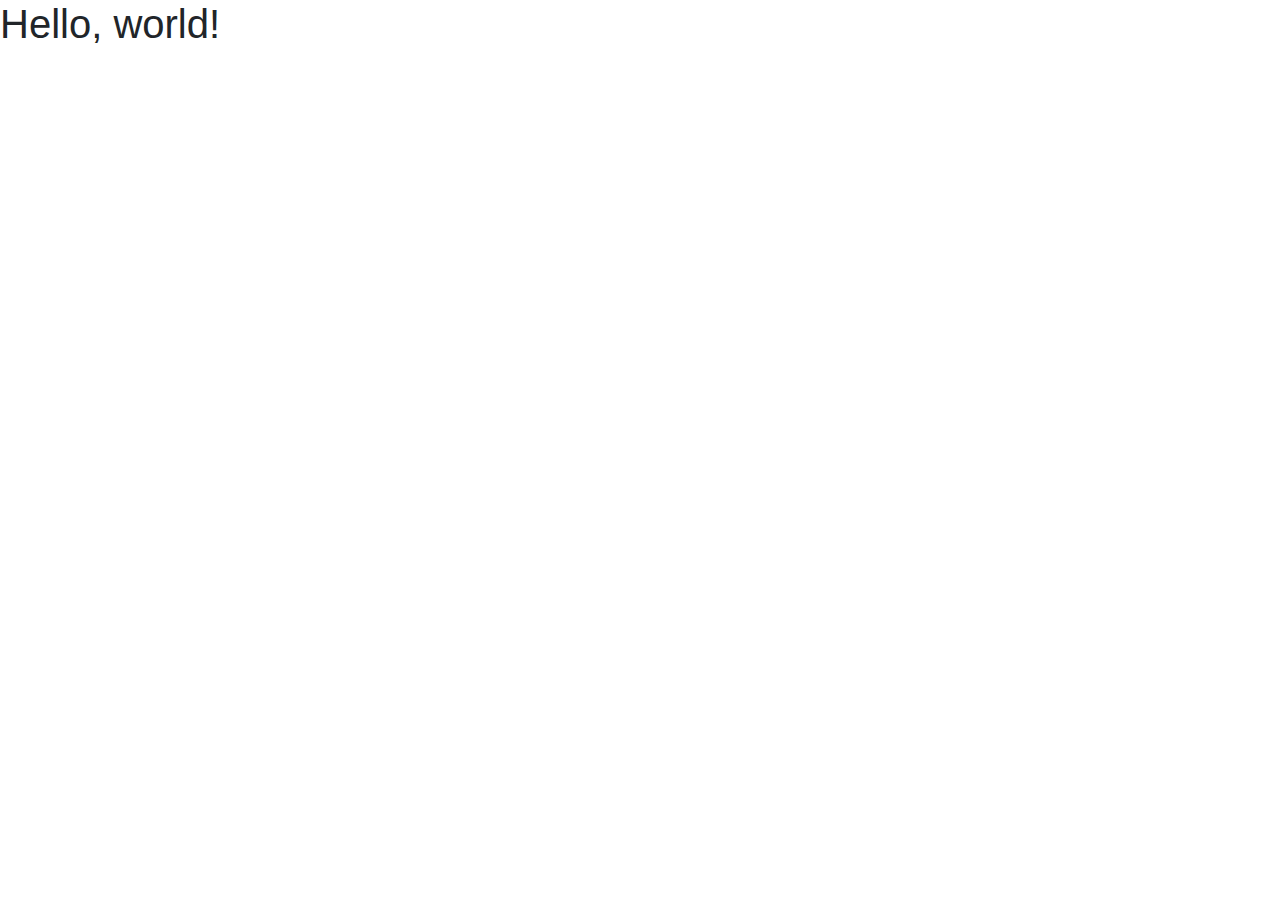
==== index.html @ 8433502e "updated" ====
<!doctype html>
<html lang="en">
  <head>
    <!-- Required meta tags -->
    <meta charset="utf-8">
    <meta name="viewport" content="width=device-width, initial-scale=1, shrink-to-fit=no">

    <!-- Bootstrap CSS -->
    <link rel="stylesheet" href="https://stackpath.bootstrapcdn.com/bootstrap/4.5.2/css/bootstrap.min.css" integrity="sha384-JcKb8q3iqJ61gNV9KGb8thSsNjpSL0n8PARn9HuZOnIxN0hoP+VmmDGMN5t9UJ0Z" crossorigin="anonymous">

    <title>Hello, world!</title>
  </head>
  <body>
    <h1>Hello, world!</h1>

    <!-- Optional JavaScript -->
    <!-- jQuery first, then Popper.js, then Bootstrap JS -->
    <script src="https://code.jquery.com/jquery-3.5.1.slim.min.js" integrity="sha384-DfXdz2htPH0lsSSs5nCTpuj/zy4C+OGpamoFVy38MVBnE+IbbVYUew+OrCXaRkfj" crossorigin="anonymous"></script>
    <script src="https://cdn.jsdelivr.net/npm/popper.js@1.16.1/dist/umd/popper.min.js" integrity="sha384-9/reFTGAW83EW2RDu2S0VKaIzap3H66lZH81PoYlFhbGU+6BZp6G7niu735Sk7lN" crossorigin="anonymous"></script>
    <script src="https://stackpath.bootstrapcdn.com/bootstrap/4.5.2/js/bootstrap.min.js" integrity="sha384-B4gt1jrGC7Jh4AgTPSdUtOBvfO8shuf57BaghqFfPlYxofvL8/KUEfYiJOMMV+rV" crossorigin="anonymous"></script>
  </body>
</html>
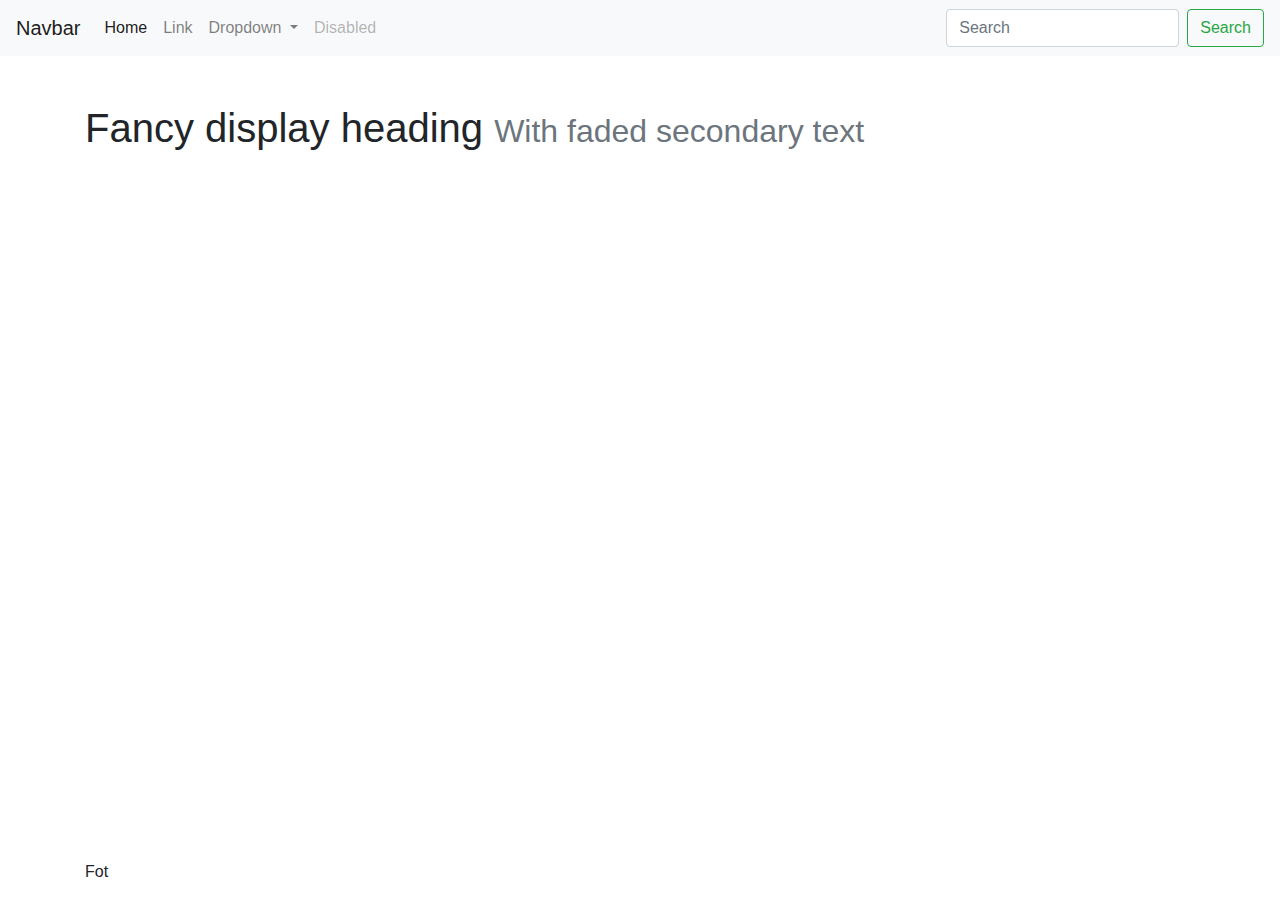
==== commit 5cf76443: "updated" ====
--- a/index.html
+++ b/index.html
@@ -1,5 +1,5 @@
 <!doctype html>
-<html lang="en">
+<html lang="en" class="h-100">
   <head>
     <!-- Required meta tags -->
     <meta charset="utf-8">
@@ -10,8 +10,61 @@
 
     <title>Hello, world!</title>
   </head>
-  <body>
-    <h1>Hello, world!</h1>
+  <body class="d-flex flex-column h-100">
+      
+    <nav class="navbar navbar-expand-lg navbar-light bg-light">
+        <a class="navbar-brand" href="#">Navbar</a>
+        <button class="navbar-toggler" type="button" data-toggle="collapse" data-target="#navbarSupportedContent" aria-controls="navbarSupportedContent" aria-expanded="false" aria-label="Toggle navigation">
+          <span class="navbar-toggler-icon"></span>
+        </button>
+      
+        <div class="collapse navbar-collapse" id="navbarSupportedContent">
+          <ul class="navbar-nav mr-auto">
+            <li class="nav-item active">
+              <a class="nav-link" href="#">Home <span class="sr-only">(current)</span></a>
+            </li>
+            <li class="nav-item">
+              <a class="nav-link" href="#">Link</a>
+            </li>
+            <li class="nav-item dropdown">
+              <a class="nav-link dropdown-toggle" href="#" id="navbarDropdown" role="button" data-toggle="dropdown" aria-haspopup="true" aria-expanded="false">
+                Dropdown
+              </a>
+              <div class="dropdown-menu" aria-labelledby="navbarDropdown">
+                <a class="dropdown-item" href="#">Action</a>
+                <a class="dropdown-item" href="#">Another action</a>
+                <div class="dropdown-divider"></div>
+                <a class="dropdown-item" href="#">Something else here</a>
+              </div>
+            </li>
+            <li class="nav-item">
+              <a class="nav-link disabled" href="#" tabindex="-1" aria-disabled="true">Disabled</a>
+            </li>
+          </ul>
+          <form class="form-inline my-2 my-lg-0">
+            <input class="form-control mr-sm-2" type="search" placeholder="Search" aria-label="Search">
+            <button class="btn btn-outline-success my-2 my-sm-0" type="submit">Search</button>
+          </form>
+        </div>
+      </nav>
+
+    <main class="container pt-5">
+        <h1>
+            Fancy display heading
+            <small class="text-muted">With faded secondary text</small>
+        </h1>
+        
+    </main>
+
+    <footer class="footer mt-auto">
+        <div class="container">
+            <p>Fot</p>
+        </div>
+    </footer>
+
+
+
+
 
     <!-- Optional JavaScript -->
     <!-- jQuery first, then Popper.js, then Bootstrap JS -->
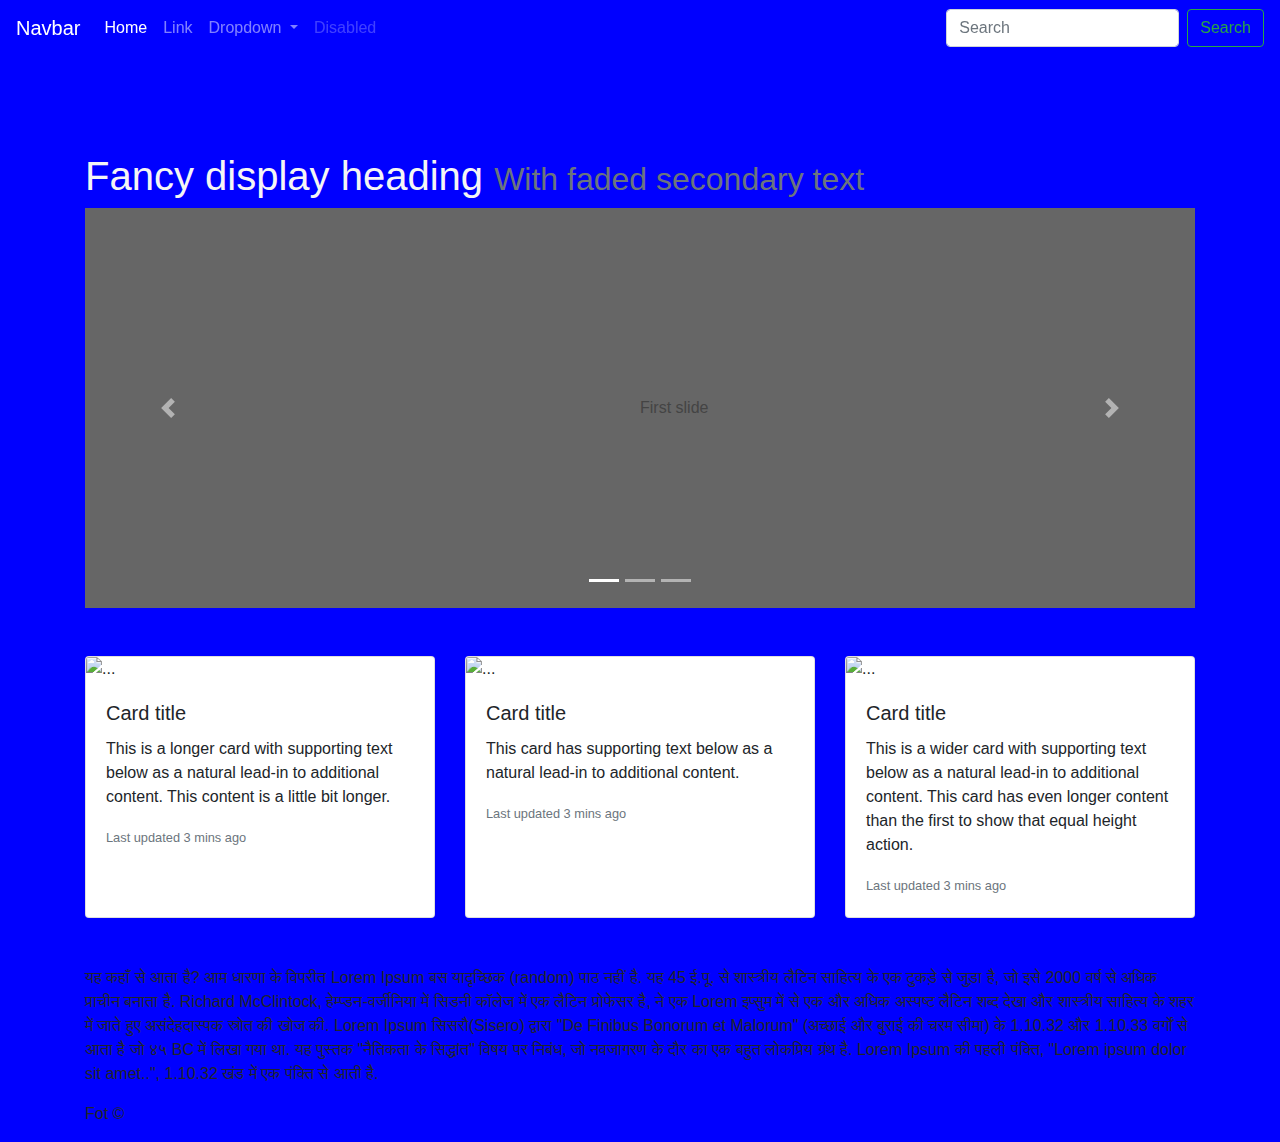
==== commit 8dbfa463: "updated" ====
--- a/index.html
+++ b/index.html
@@ -4,15 +4,15 @@
     <!-- Required meta tags -->
     <meta charset="utf-8">
     <meta name="viewport" content="width=device-width, initial-scale=1, shrink-to-fit=no">
-
+    <link rel="stylesheet" href="css/main.css">
     <!-- Bootstrap CSS -->
     <link rel="stylesheet" href="https://stackpath.bootstrapcdn.com/bootstrap/4.5.2/css/bootstrap.min.css" integrity="sha384-JcKb8q3iqJ61gNV9KGb8thSsNjpSL0n8PARn9HuZOnIxN0hoP+VmmDGMN5t9UJ0Z" crossorigin="anonymous">
 
     <title>Hello, world!</title>
   </head>
   <body class="d-flex flex-column h-100">
-      
-    <nav class="navbar navbar-expand-lg navbar-light bg-light">
+       
+    <nav class="navbar fixed-top sticky-top navbar-expand-lg navbar-dark">
         <a class="navbar-brand" href="#">Navbar</a>
         <button class="navbar-toggler" type="button" data-toggle="collapse" data-target="#navbarSupportedContent" aria-controls="navbarSupportedContent" aria-expanded="false" aria-label="Toggle navigation">
           <span class="navbar-toggler-icon"></span>
@@ -48,17 +48,71 @@
         </div>
       </nav>
 
-    <main class="container pt-5">
+    <main class="container pt-5 mt-5">
         <h1>
             Fancy display heading
             <small class="text-muted">With faded secondary text</small>
         </h1>
-        
+        <div id="carouselExampleIndicators" class="carousel slide" data-ride="carousel">
+            <ol class="carousel-indicators">
+              <li data-target="#carouselExampleIndicators" data-slide-to="0" class="active"></li>
+              <li data-target="#carouselExampleIndicators" data-slide-to="1"></li>
+              <li data-target="#carouselExampleIndicators" data-slide-to="2"></li>
+            </ol>
+            <div class="carousel-inner">
+              <div class="carousel-item active">
+                <svg class="bd-placeholder-img bd-placeholder-img-lg d-block w-100" width="800" height="400" xmlns="http://www.w3.org/2000/svg" preserveAspectRatio="xMidYMid slice" focusable="false" role="img" aria-label="Placeholder: Second slide"><title>Placeholder</title><rect width="100%" height="100%" fill="#666"></rect><text x="50%" y="50%" fill="#444" dy=".3em">First slide</text></svg>
+              </div>
+              <div class="carousel-item">
+                <svg class="bd-placeholder-img bd-placeholder-img-lg d-block w-100" width="800" height="400" xmlns="http://www.w3.org/2000/svg" preserveAspectRatio="xMidYMid slice" focusable="false" role="img" aria-label="Placeholder: Second slide"><title>Placeholder</title><rect width="100%" height="100%" fill="#666"></rect><text x="50%" y="50%" fill="#444" dy=".3em">Second slide</text></svg>              </div>
+              <div class="carousel-item">
+                <svg class="bd-placeholder-img bd-placeholder-img-lg d-block w-100" width="800" height="400" xmlns="http://www.w3.org/2000/svg" preserveAspectRatio="xMidYMid slice" focusable="false" role="img" aria-label="Placeholder: Second slide"><title>Placeholder</title><rect width="100%" height="100%" fill="#666"></rect><text x="50%" y="50%" fill="#444" dy=".3em">Third slide</text></svg>              </div>
+            </div>
+            <a class="carousel-control-prev" href="#carouselExampleIndicators" role="button" data-slide="prev">
+              <span class="carousel-control-prev-icon" aria-hidden="true"></span>
+              <span class="sr-only">Previous</span>
+            </a>
+            <a class="carousel-control-next" href="#carouselExampleIndicators" role="button" data-slide="next">
+              <span class="carousel-control-next-icon" aria-hidden="true"></span>
+              <span class="sr-only">Next</span>
+            </a>
+          </div>
+          <div class="card-deck mt-5">
+            <div class="card">
+              <img src="..." class="card-img-top" alt="...">
+              <div class="card-body">
+                <h5 class="card-title">Card title</h5>
+                <p class="card-text">This is a longer card with supporting text below as a natural lead-in to additional content. This content is a little bit longer.</p>
+                <p class="card-text"><small class="text-muted">Last updated 3 mins ago</small></p>
+              </div>
+            </div>
+            <div class="card">
+              <img src="..." class="card-img-top" alt="...">
+              <div class="card-body">
+                <h5 class="card-title">Card title</h5>
+                <p class="card-text">This card has supporting text below as a natural lead-in to additional content.</p>
+                <p class="card-text"><small class="text-muted">Last updated 3 mins ago</small></p>
+              </div>
+            </div>
+            <div class="card">
+              <img src="..." class="card-img-top" alt="...">
+              <div class="card-body">
+                <h5 class="card-title">Card title</h5>
+                <p class="card-text">This is a wider card with supporting text below as a natural lead-in to additional content. This card has even longer content than the first to show that equal height action.</p>
+                <p class="card-text"><small class="text-muted">Last updated 3 mins ago</small></p>
+              </div>
+            </div>
+          </div>
+          <p class="mt-5">
+            यह कहाँ से आता है?
+            आम धारणा के विपरीत Lorem Ipsum बस यादृच्छिक (random) पाठ नहीं है. यह 45 ई.पू. से शास्त्रीय लैटिन साहित्य के एक टुकड़े से जुड़ा है, जो इसे 2000 वर्ष से अधिक प्राचीन बनाता है. Richard McClintock, हेम्प्डन-वर्जीनिया में सिडनी कॉलेज में एक लैटिन प्रोफेसर है, ने एक Lorem इप्सुम में से एक और अधिक अस्पष्ट लैटिन शब्द देखा और शास्त्रीय साहित्य के शहर में जाते हुए असंदेहदास्पक स्रोत की खोज की. Lorem Ipsum सिसरौ(Sisero) द्वारा "De Finibus Bonorum et Malorum" (अच्छाई और बुराई की चरम सीमा) के 1.10.32 और 1.10.33 वर्गों से आता है जो ४५ BC में लिखा गया था. यह पुस्तक "नैतिकता के सिद्धांत" विषय पर निबंध, जो नवजागरण के दौर का एक बहुत लोकप्रिय ग्रंथ है. Lorem Ipsum की पहली पंक्ति, "Lorem ipsum dolor sit amet..", 1.10.32 खंड में एक पंक्ति से आती है.
+        </p>
+
     </main>
 
     <footer class="footer mt-auto">
         <div class="container">
-            <p>Fot</p>
+            <p>Fot &copy;</p>
         </div>
     </footer>
 
--- a/css/main.css
+++ b/css/main.css
@@ -0,0 +1,8 @@
+h1{
+    color: whitesmoke !important;
+}
+body{
+    background-color: blue !important;
+}
+p{
+}